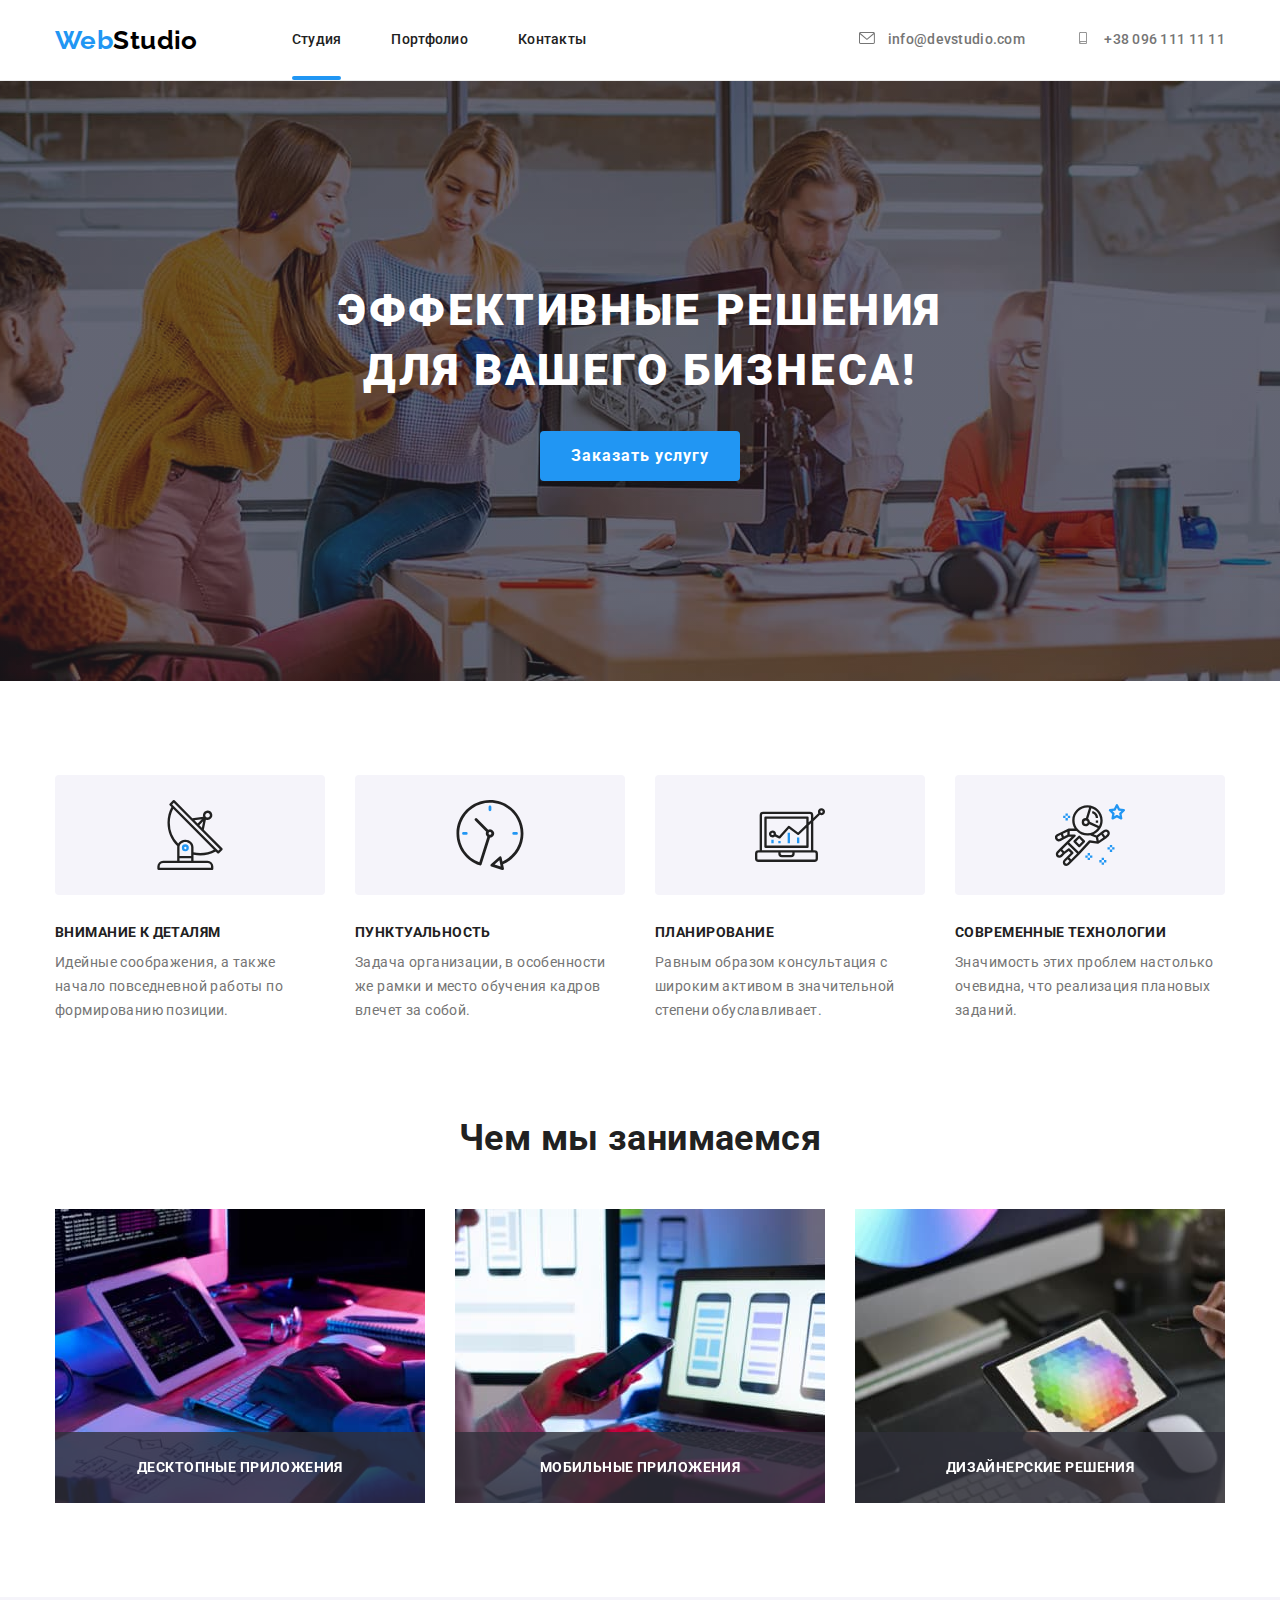
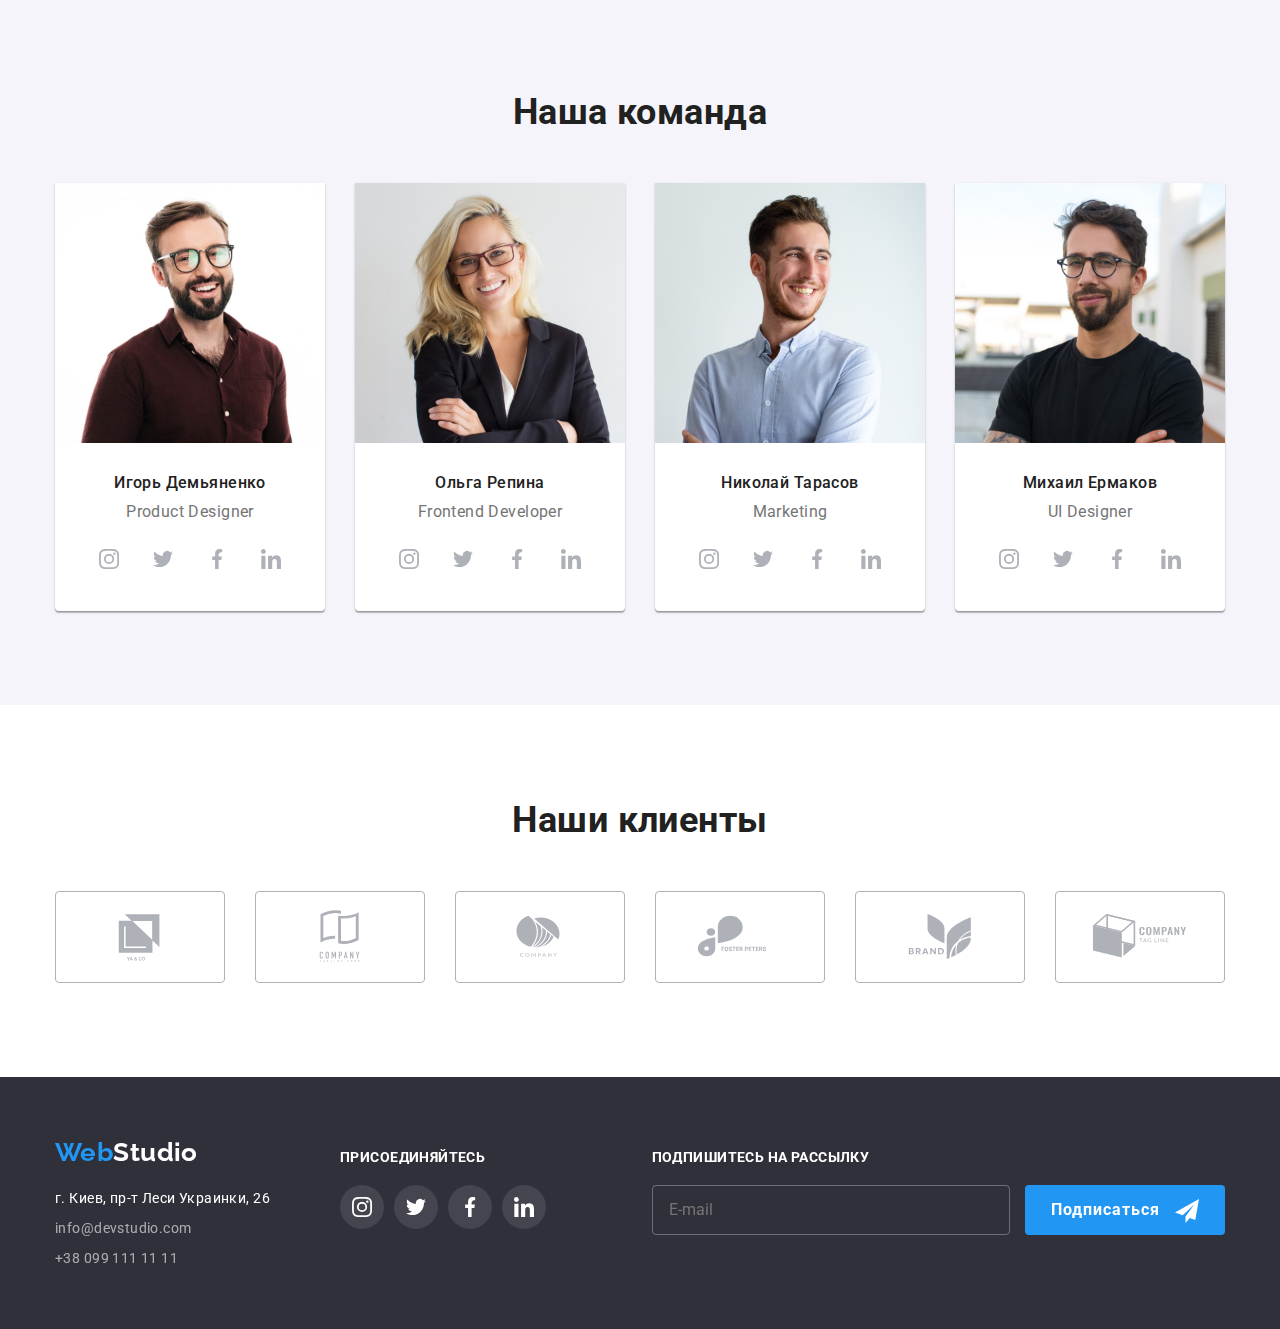
==== index.html @ 7bc00bf0 "previous' project files had benn added" ====
<!DOCTYPE html>
<html lang="ru">

<head>
    <meta charset="UTF-8">
    <meta http-equiv="X-UA-Compatible" content="IE=edge">
    <meta name="viewport" content="width=device-width, initial-scale=1.0">
    <title>Web Studio</title>
    <link rel="preconnect" href="https://fonts.googleapis.com">
    <link rel="preconnect" href="https://fonts.gstatic.com" crossorigin>
    <link href="https://fonts.googleapis.com/css2?family=Raleway:wght@700&family=Roboto:wght@400;500;700;900&display=swap"
        rel="stylesheet">
    <link rel="stylesheet" href="https://cdnjs.cloudflare.com/ajax/libs/modern-normalize/1.1.0/modern-normalize.css" />
    <link rel="stylesheet" href="./css/styles.css" />
    
</head>

<body>

    <!--шапка сторінки-->
    <header>
        <div class="container container-header">
            <div class="main-menu">
                <!--навігація по сайту/ головне меню-->
                <nav class="nav-menu">

                    <!--логотип-посилання-->
                    <a class="link logo-text" href="./index.html" id="top">Web<span class="top-logo-text">Studio</span></a>

                    <ul class="list main-nav">
                        <li class="item"><a class="link nav-link underline" href="#studio">Студия</a></li>   <!--посилання на якір з інф. про студію-->
                        <li class="item"><a class="link nav-link" href="./portfolio.html">Портфолио</a></li>               <!--посилання на сторінку з портфоліо-->
                        <li class="item"><a class="link nav-link" href="#contacts">Контакты</a></li>                       <!--посилання на якір контантів/футер сторінки -->
                    </ul>
                </nav>
            </div>

            <ul class="list contacts-nav">
                <li class="item">
                    
                    <a class="link contact-link" href="mailto:info@devstudio.com">
                        <svg class="contact-icon" width="16" height="12">
                            <use href="./images/icons.svg#icon-envelope"></use>
                        </svg>
                            <span lang="en">info@devstudio.com</span>
                    </a>
                </li>

                <li class="item">
                    <a class="link contact-link" href="tel:+380961111111">
                        <svg class="contact-icon" width="16" height="12">
                            <use href="./images/icons.svg#icon-smartphone"></use>
                        </svg>
                        <span>+38 096 111 11 11</span>
                    </a>
                </li>
            </ul>

        </div>
    </header>

    <main>

        <!--секція з кнопкою замовлення послуги-->
        <section class="hero overlay">
            
                <div class="container">
                    <h1 class="hero-title">Эффективные решения для вашего бизнеса!</h1>

                    <button class="hero-btn" type="button" data-modal-open> Заказать услугу</button>

                    <div class="backdrop is-hidden" data-modal> 
                       
                        <div class="modal"> 
                            
                            <button class="close-modal-btn" data-modal-close>
                                <svg width="11" height="11">
                                    <use href="./images/icons.svg#close-cross-icon"></use>
                                </svg>
                            </button>

                            <h2 class="modal-title">Оставьте свои данные, мы вам перезвоним</h2>

                            <form class="form">
                                <div class="form-field">
                                    <label for="name" class="form-label">Имя</label>

                                    <div class="input-icon-container">
                                        <input  type="text"
                                                name="name" 
                                                id="name" 
                                                class="form-input"
                                                placeholder=" "
                                                required>

                                        <svg class="form-icon" width="12" height="12">
                                            <use href="./images/icons.svg#icon-modal-name"></use>
                                        </svg>
                                    </div>
                                </div>

                                <div class="form-field">
                                    <label for="tel" class="form-label">Телефон</label>

                                    <div class="input-icon-container">
                                        <input  type="tel"
                                                name="tel" 
                                                id="tel" 
                                                class="form-input"
                                                placeholder=" "
                                                required>

                                        <svg class="form-icon" width="12" height="12">
                                            <use href="./images/icons.svg#modal-phone-icon"></use>
                                        </svg>
                                    </div>
                                </div>

                                <div class="form-field">
                                    <label for="email" class="form-label">Почта</label>

                                    <div class="input-icon-container">
                                        <input  type="email"
                                                name="email"
                                                id="email" 
                                                class="form-input"
                                                placeholder=" "
                                                required>

                                        <svg class="form-icon" width="15" height="12">
                                            <use href="./images/icons.svg#modal-email-icon"></use>
                                        </svg>
                                    </div>
                                </div>

                                <div class="form-field">
                                    <label for="comment" class="form-label">Комментарий</label>

                                    <textarea   name="comment"
                                                id="comment"                                                 
                                                class="comment"
                                                rows="5"
                                                placeholder="Введите текст"
                                    ></textarea>
                                </div>

                                <label class="checkbox-label">
                                    <input  type="checkbox"
                                            name="agreement" 
                                            class="checkbox"
                                            required>

                                    <svg class="checkbox-icon" width="16" height="15">
                                        <use href="./images/icons.svg#checkbox-icon"></use>
                                    </svg>
                                    Соглашаюсь с рассылкой и принимаю
                                    <span>&nbsp;</span>
                                    <a href="" class="checkbox-link">Условия договора</a>
                                </label>

                                <button type="submit" class="submit-btn">Отправить</button>

                            </form>

                        </div>
                    </div>
                </div>
            
        </section>


        <!--секція з основною інформацією про веб-студію-->
        <section class="description">
            
            <div class="container">
                <h2 class="visually-hidden">Методы работы нашей веб-студии</h2>
                
                <!-- контейнер з текстовими блоками-->
                <ul class="list description-list">
                    <li class="description-item">
                        <div class="descr-icon-space">
                            <svg class="descr-icon" width="70" height="70">
                                <use href="./images/icons.svg#icon-antenna-1"></use>
                            </svg>
                        </div>
                        <h3 class="description-title">Внимание к деталям</h3>
                        <p class="description-text">
                            Идейные соображения, а также начало повседневной работы по формированию позиции.
                        </p>
                    </li>

                    <li class="description-item">
                        <div class="descr-icon-space">
                            <svg class="descr-icon" width="70" height="70">
                                <use href="./images/icons.svg#icon-clock-1"></use>
                            </svg>
                        </div>
                        <h3 class="description-title">Пунктуальность</h3>
                        <p class="description-text">
                           Задача организации, в особенности же рамки и место обучения кадров влечет за собой.
                        </p>
                    </li>

                    <li class="description-item">
                        <div class="descr-icon-space">
                            <svg class="descr-icon" width="70" height="70">
                                <use href="./images/icons.svg#icon-diagram-1"></use>
                            </svg>
                        </div>
                        <h3 class="description-title">Планирование</h3>
                        <p class="description-text">
                            Равным образом консультация с широким активом в значительной степени обуславливает.
                        </p>
                    </li>

                    <li class="description-item">
                        <div class="descr-icon-space">
                            <svg class="descr-icon" width="70" height="70">
                                <use href="./images/icons.svg#icon-astronaut-1"></use>
                            </svg>
                        </div>
                        <h3 class="description-title">Современные технологии</h3>
                        <p class="description-text">
                            Значимость этих проблем настолько очевидна, что реализация плановых заданий.
                        </p>
                    </li>
                    
                </ul>
            </div>
        </section>

        <!--інформаційна секція -->
        <section class="info">
            <div class="container">
                <h2 class="section-title">Чем мы занимаемся</h2>
                <ul class="list info-list">
                    <li class="info-item">
                    
                        <!--<div class="info-item-"> -->
                        <img src="./images/image1.jpg" alt="рабочий стол" width="370">
                        <p class="info-title">Десктопные приложения</p>
                    
                    </li>
                    
                    <li class="info-item">
                        <img src="./images/image2.jpg" alt="экран ноутбука" width="370">
                        <p class="info-title">Мобильные приложения</p>
                    </li>
                    
                    <li class="info-item">
                        <img src="./images/image3.jpg" alt="планшет" width="370">
                        <p class="info-title">Дизайнерские решения</p>
                    </li>
                </ul>
            </div>
        </section>


        <!--секція з інформацією про персонал веб-студії-->
        <section class="team">
            <div class="container">
                <h2 class="section-title">Наша команда</h2>

                <ul class="list team-list">
                    <li class="team-item">
                        <img src="./images/card1.jpg" alt="Игорь Демьяненко. Product Designer" width="270">
                        
                        <div class="team-border">
                            <h3 class="team-name">Игорь Демьяненко</h3>
                            <p class="team-position" lang="en">Product Designer</p>
                        
                            <ul class="list social-icon-list">
                                <li class="social-icon-area">
                                    <a class="social-link" href="#">
                                        <svg class="social-icon" width="20" height="20">
                                            <use href="./images/icons.svg#icon-instagram-icon"></use>
                                        </svg>
                                    </a>
                                </li>
                                
                                <li class="social-icon-area">
                                    <a class="social-link" href="">
                                        <svg class="social-icon" width="20" height="20">
                                            <use href="./images/icons.svg#icon-twitter-icon"></use>
                                        </svg>
                                    </a>
                                </li>
                            
                                <li class="social-icon-area">
                                    <a class="social-link" href="">
                                        <svg class="social-icon" width="20" height="20">
                                            <use href="./images/icons.svg#icon-facebook-icon"></use>
                                        </svg>
                                    </a>
                                </li>
                                
                                <li class="social-icon-area">
                                    <a class="social-link" href="">
                                        <svg class="social-icon" width="20" height="20">
                                            <use href="./images/icons.svg#icon-linkedin-icon"></use>
                                        </svg>
                                    </a>
                                </li>
                                
                            </ul>
                        
                        </div>
                    </li>


                    <li class="team-item">
                        <img src="./images/card2.jpg" alt="Ольга Репина. Frontend Developer" width="270">
                        
                        <div class="team-border">
                            <h3 class="team-name">Ольга Репина</h3>
                            <p class="team-position" lang="en">Frontend Developer</p>

                            <ul class="list social-icon-list">
                                <li class="social-icon-area">
                                    <a class="social-link" href="#">
                                        <svg class="social-icon" width="20" height="20">
                                            <use href="./images/icons.svg#icon-instagram-icon"></use>
                                        </svg>
                                    </a>
                                </li>

                                <li class="social-icon-area">
                                    <a class="social-link" href="">
                                        <svg class="social-icon" width="20" height="20">
                                            <use href="./images/icons.svg#icon-twitter-icon"></use>
                                        </svg>
                                    </a>
                                </li>

                                <li class="social-icon-area">
                                    <a class="social-link" href="">
                                        <svg class="social-icon" width="20" height="20">
                                            <use href="./images/icons.svg#icon-facebook-icon"></use>
                                        </svg>
                                    </a>
                                </li>

                                <li class="social-icon-area">
                                    <a class="social-link" href="">
                                        <svg class="social-icon" width="20" height="20">
                                            <use href="./images/icons.svg#icon-linkedin-icon"></use>
                                        </svg>
                                    </a>
                                </li>

                            </ul>

                        </div>
                    </li>

                    <li class="team-item">
                        <img src="./images/card3.jpg" alt="Николай Тарасов. Marketing" width="270">

                        <div class="team-border">
                            <h3 class="team-name">Николай Тарасов</h3>
                            <p class="team-position" lang="en">Marketing</p>

                            <ul class="list social-icon-list">
                                <li class="social-icon-area">
                                    <a class="social-link" href="#">
                                        <svg class="social-icon" width="20" height="20">
                                            <use href="./images/icons.svg#icon-instagram-icon"></use>
                                        </svg>
                                    </a>
                                </li>
                            
                                <li class="social-icon-area">
                                    <a class="social-link" href="">
                                        <svg class="social-icon" width="20" height="20">
                                            <use href="./images/icons.svg#icon-twitter-icon"></use>
                                        </svg>
                                    </a>
                                </li>
                            
                                <li class="social-icon-area">
                                    <a class="social-link" href="">
                                        <svg class="social-icon" width="20" height="20">
                                            <use href="./images/icons.svg#icon-facebook-icon"></use>
                                        </svg>
                                    </a>
                                </li>
                            
                                <li class="social-icon-area">
                                    <a class="social-link" href="">
                                        <svg class="social-icon" width="20" height="20">
                                            <use href="./images/icons.svg#icon-linkedin-icon"></use>
                                        </svg>
                                    </a>
                                </li>
                            
                            </ul>
                        </div>
                    </li>

                    <li class="team-item">
                        <img src="./images/card4.jpg" alt="Михаил Ермаков. UI Designer" width="270">
                        
                        <div class="team-border">
                            <h3 class="team-name">Михаил Ермаков</h3>
                            <p class="team-position" lang="en">UI Designer</p>

                            <ul class="list social-icon-list">
                                <li class="social-icon-area">
                                    <a class="social-link" href="#">
                                        <svg class="social-icon" width="20" height="20">
                                            <use href="./images/icons.svg#icon-instagram-icon"></use>
                                        </svg>
                                    </a>
                                </li>
                            
                                <li class="social-icon-area">
                                    <a class="social-link" href="">
                                        <svg class="social-icon" width="20" height="20">
                                            <use href="./images/icons.svg#icon-twitter-icon"></use>
                                        </svg>
                                    </a>
                                </li>
                            
                                <li class="social-icon-area">
                                    <a class="social-link" href="">
                                        <svg class="social-icon" width="20" height="20">
                                            <use href="./images/icons.svg#icon-facebook-icon"></use>
                                        </svg>
                                    </a>
                                </li>
                            
                                <li class="social-icon-area">
                                    <a class="social-link" href="">
                                        <svg class="social-icon" width="20" height="20">
                                            <use href="./images/icons.svg#icon-linkedin-icon"></use>
                                        </svg>
                                    </a>
                                </li>
                            
                            </ul>
                        </div>
                    </li>
                </ul>
            </div>
        </section>

        <section class="our-clients">
            <div class="container container-clients">
                <h2 class="section-title">Наши клиенты</h2>

                <ul class="list client-icon-list">
                    <li class="client-item">
                        <a href="" class="client-link">
                            <svg class="client-icon"  width="106" height="60">
                                <use href="./images/icons.svg#icon-client-logo-1"></use>
                            </svg>
                        </a>
                    </li>

                    <li class="client-item">
                        <a href="" class="client-link">
                            <svg class="client-icon" width="106" height="60">
                                <use href="./images/icons.svg#icon-client-logo-2"></use>
                            </svg>
                        </a>
                    </li>

                    <li class="client-item">
                        <a href="" class="client-link">
                            <svg class="client-icon" width="106" height="60">
                                <use href="./images/icons.svg#icon-client-logo-3"></use>
                            </svg>
                        </a>
                    </li>

                    <li class="client-item">
                        <a href="" class="client-link">
                            <svg class="client-icon" width="106" height="60">
                                <use href="./images/icons.svg#icon-client-logo-4"></use>
                            </svg>
                        </a>
                    </li>

                    <li class="client-item">
                        <a href="" class="client-link">
                            <svg class="client-icon" width="106" height="60">
                                <use href="./images/icons.svg#icon-client-logo-5"></use>
                            </svg>
                        </a>
                    </li>

                    <li class="client-item">
                        <a href="" class="client-link">
                            <svg class="client-icon" width="106" height="60">
                                <use href="./images/icons.svg#icon-client-logo-6"></use>
                            </svg>
                        </a>
                    </li>

                </ul>

            </div>
        </section>

    </main>

    <!--контактна інформація-->
    <footer class="footer-section">
        <div class="container container-footer">
            
            <div>    <!--обгортка для вирівнювання різних блоків футера-->
                <!--логотип-посилання-->
                <a class="link logo-text" href="#top">Web<span class="footer-logo-text">Studio</span></a>
        
                <address id="contacts">
                    <ul class="list">
                        <li class="contact-item">
                            <a class="link post-address"
                                href="https://www.google.com/maps/place/%D0%B1%D1%83%D0%BB.+%D0%9B%D0%B5%D1%81%D0%B8+%D0%A3%D0%BA%D1%80%D0%B0%D0%B8%D0%BD%D0%BA%D0%B8,+26,+%D0%9A%D0%B8%D0%B5%D0%B2,+02000/@50.4265841,30.5361971,17z/data=!4m13!1m7!3m6!1s0x40d4cf0e033ecbe9:0x57a4dffefec77da0!2z0LHRg9C7LiDQm9C10YHQuCDQo9C60YDQsNC40L3QutC4LCAyNiwg0JrQuNC10LIsIDAyMDAw!3b1!8m2!3d50.4265807!4d30.5383858!3m4!1s0x40d4cf0e033ecbe9:0x57a4dffefec77da0!8m2!3d50.4265807!4d30.5383858">
                                г. Киев, пр-т Леси Украинки, 26</a>
                        </li>
                        <li class="contact-item">
                            <a class="link footer-contacts-text" href="mailto:info@devstudio.com">info@devstudio.com</a>
                        </li>
                        <li class="contact-item">
                            <a class="link footer-contacts-text" href="tel:+380991111111">+38 099 111 11 11</a>
                        </li>
                    </ul>
                </address>
            </div>

            <div class="footer-soc-link-block">
                            
                <p class="footer-title">ПРИСОЕДИНЯЙТЕСЬ</p>

                <ul class="list social-icon-list">
                    <li class="social-icon-area">
                        <a class="footer-social-link" href="#">
                            <svg class="footer-social-icon" width="20" height="20">
                                <use href="./images/icons.svg#icon-instagram-icon"></use>
                            </svg>
                        </a>
                    </li>
                
                    <li class="social-icon-area">
                        <a class="footer-social-link" href="">
                            <svg class="footer-social-icon" width="20" height="20">
                                <use href="./images/icons.svg#icon-twitter-icon"></use>
                            </svg>
                        </a>
                    </li>
                
                    <li class="social-icon-area">
                        <a class="footer-social-link" href="">
                            <svg class="footer-social-icon" width="20" height="20">
                                <use href="./images/icons.svg#icon-facebook-icon"></use>
                            </svg>
                        </a>
                    </li>
                
                    <li class="social-icon-area">
                        <a class="footer-social-link" href="">
                            <svg class="footer-social-icon" width="20" height="20">
                                <use href="./images/icons.svg#icon-linkedin-icon"></use>
                            </svg>
                        </a>
                    </li>
                
                </ul>
            </div>

            <form class="subscribe-form">
                <label class="footer-subscribe">Подпишитесь на рассылку</label>

                <input  type="email" 
                        name="subscribe-email" 
                        class="footer-input" 
                        placeholder="E-mail">

                <button type="submit" class="footer-btn">
                    Подписаться
                    <svg class="footer-subscribe-icon" width="24" height="24">
                        <use href="./images/icons.svg#subscribe-icon"></use>
                    </svg>
                </button>
            </form>
            
        </div>
    </footer>

    <script src="./js/modal.js"></script>
</body>

</html>
---- css/styles.css ----
:root {
    /*шрифти*/
    --main-font: Roboto, san-serif;

    /*кольори*/
    /*кольори фону*/
    --main-light: #ffffff; /*основний фон обох сторінок*/
    --main-dark: #2F303A; /*фон футера*/
    --secondary-dark: #F5F4FA; /*фон секції команди та кнопок на аркуші з портфоліо*/
    
    /*кольори шрифтів*/
    --main-font-color: #212121; /*колір заголовків*/
    --secondary-font-color: #757575; /*колір абзаців*/
    --accent-color: #2196F3; /*кольор логотипу та головних кнопок*/
    --header-logo-font-color: #000; /*колір у логотипі хедера*/
    --footer-contacts-font: rgba(255, 255, 255, 0.6);

        /*кольори рамок елементів*/
    --portfolio-item-border-color: #EEEEEE;

    /*кольори іконок*/
    --icon-color: #AFB1B8;

}


/* Решта коду */

body {
    font-family: var(--main-font);
    color: var(--main-font-color);
    font-size: 14px;
    background-color: var(--main-light);
    letter-spacing: 0.03em;
        
}

p,
h1,
h2,
h3,
h4,
h5,
h6 {
    margin: 0;
}

/* оформлення контейнерів для сторінок Index, Portfolio*/
.container {
    width: 1200px;

    padding-left: 15px;
    padding-right: 15px;

    margin-left: auto;
    margin-right: auto;

}


/*вимикнення маркерів у списках*/
*
.list {
    padding: 0;
    margin: 0;
    list-style-type: none; 
}                     


/*вимкнення підкреслення у посиланнях*/

.link {
    text-decoration: none;
}

/*скидання незаповненого простору у картинках - зміна блокового типу елемента*/
img {
    display: block;
}

/*оформлення тексту ЛОГОТИПУ у header and footer*/
.logo-text {
    font-family: Raleway;
    font-weight: 700;
    font-size: 26px;
    color: var(--accent-color);
    line-height: 1.19;
    
}

.top-logo-text {
    color: var(--header-logo-font-color);
}

.logo-text:focus {
outline-color: transparent;
}

.footer-logo-text {
    color: var(--main-light);
}

.footer-logo-text:focus {
    outline-color: transparent;

}

/*оформлення header */
header {
    border-bottom-width: 1px;
    border-bottom-style: solid;
    border-bottom-color: #ECECEC;
}

.container-header {
    display: flex;
    padding-top: 0px;
    padding-bottom: 0px;

    align-items: center;

}

.nav-link, .contact-link {
    position: relative;

    display: block;
    padding-top: 32px;
    padding-bottom: 32px;

    font-weight: 500;
    line-height: 1.14;
    color: var(--main-font-color);
    letter-spacing: 0.02em;

    transition: color 250ms cubic-bezier(0.4, 0, 0.2, 1);
}

.nav-link:hover {
    color: var(--accent-color);
}

.nav-link:focus {
    outline: none;
    color: var(--accent-color); 
}

.contact-link {
    color: var(--secondary-font-color);
    
    transition: color 250ms cubic-bezier(0.4, 0, 0.2, 1);
}

.contact-link:hover {
    color: var(--accent-color);
}

.contact-link:focus {
    outline: none;
    color: var(--accent-color);
}

/*оформлення посилання "Портфолио" у хеддері сторінки Portfolio */
.current {
    position: relative;

    display: block;
    padding-top: 32px;
    padding-bottom: 32px;

    font-weight: 500;
    line-height: 1.14;
    color: var(--accent-color);
    letter-spacing: 0.02em;
}

.current:focus {
    outline-color: transparent;
}
/*-----------------------------------------------*/

/*оформлення синього підкреслення активної сторінки у хедері*/
.underline::after,
.current::after {
    
    content: "";

    position: absolute;
    bottom: 0;

    display: block;
    width: 100%;
    height: 4px;
    border-radius: 2px;
    background-color: var(--accent-color);
}


/*вирівнювання елементів у header*/
.nav-menu {
    display: flex;
    align-items: center;
}

.main-nav {
    display: flex;
    margin-left: 94px;
}


/*встановлення відстаней між елементами навігації 
(вона однакова 50px, окрім крайнього - у нього 0 ЗАВЖДИ)*/

.main-nav .item+.item {
    margin-left: 50px;
}
/*АЛЬТЕРНАТИВНИЙ ВАРІАНТ:
.main-nav .item:not(last-child) {
    margin-right: 50px;
}
*/

.contacts-nav {
    display: flex;
    margin-left: auto;
}

.contacts-nav .item + .item {
    margin-left: 50px;
}

.contact-icon {
    /* розміри іконки згідно ДЗ задані в HTML-файлі

    width: 16px; 
    height: 12px;
    */
    margin-right: 10px;

    fill: currentColor;

    transition: fill 250ms cubic-bezier(0.4, 0, 0.2, 1);
}

.contact-icon:hover {
    fill:currentColor;
}

.contact-icon:focus {
    fill: currentColor;
}


/*оформлення заголовків до секцій*/

.section-title {
    font-size: 36px;
    line-height: 1.17;

    text-align: center;

    margin-top: 0;
    margin-bottom: 50px;
}

/*!!!!!! прихований заголовок !!!!!!*/
.visually-hidden {               
    position: absolute;
    width: 1px;
    height: 1px;
    margin: -1px;
    border: 0;
    padding: 0;

    white-space: nowrap;
    clip-path: inset(100%);
    clip: rect(0 0 0 0);
    overflow: hidden;
}


                                    /*оформлення секції hero*/

.hero {
    padding-top: 200px;
    padding-bottom: 200px;
    
    background-color: var(--main-dark);
    text-align: center;
}
    /*фонове зображення*/
.overlay {
    max-width: 1600px;
    height: 600px;
    margin-right: auto;
    margin-left: auto;
    
    background-image:   linear-gradient(
                            to right,
                            rgba(47, 48, 58, 0.4),
                            rgba(47, 48, 58, 0.4)  
                            ),
                        url(../images/overlay-image.jpg);
    background-size: cover;
    background-position:center;
    background-repeat: no-repeat;
}

.hero-title {
    width: 696px;
    margin-top: 0;
    margin-bottom: 30px;
    margin-right: auto;
    margin-left: auto;

    color: var(--main-light);
    font-weight: 900;
    font-size: 44px;
    line-height: 1.36;
    letter-spacing: 0.06em;
    text-transform: uppercase;

    /*text-align: center;   - видаляємо та переносимо на батька - секцію .hero*/
}

.hero-btn {
    min-width: 200px;
    border: none;
    border-radius: 4px;
    background-color: var(--accent-color);

    /*padding: 10px;*/
    padding-top: 10px;
    padding-bottom: 10px;
    padding-right: 10px;
    padding-left: 10px;

    /*margin: 0 auto;*/
    margin-top: 0;
    margin-bottom: 0;
    margin-right: auto;
    margin-left: auto;

    font-weight: 700;
    font-size: 16px;
    line-height: 1.88;
    letter-spacing: 0.06em;
    color: var(--main-light);
    /*text-align: center;   - видаляємо та переносимо на всю секцію*/

    cursor: pointer;
}


                        /*оформлення модального вікна*/
.backdrop {
    position: fixed;
    top: 0;
    left: 0;
    width: 100%;
    height: 100%;
    background-color: rgba(0, 0, 0, 0.2);

    opacity: 1;

    transition: opacity 250ms cubic-bezier(0.4, 0, 0.2, 1);

}

.backdrop.is-hidden {
    opacity:0;
    pointer-events: none;

}

.backdrop.is-hidden .modal {
    transform: translate(-50%, -50%) scale(0.8);

}


.modal {
    position: absolute;
    top: 50%;
    left: 50%;
    transform: translate(-50%, -50%) scale(1);

    width: 528px;
    height: 581px;

    padding: 40px;
    border-radius: 4px;

    background-color: #fff;

    transition: transform 250ms cubic-bezier(0.4, 0, 0.2, 1);
}

.close-modal-btn {
    position: absolute;
    top:8px;  
    right:8px;

    width: 30px;
    height: 30px;

    border-radius: 50%;
    border: 1px solid rgba(0, 0, 0, 0.1);
    background-color: transparent;

    fill: #000;

    cursor: pointer;

    transition: fill 250ms cubic-bezier(0.4, 0, 0.2, 1),
                outline 250ms cubic-bezier(0.4, 0, 0.2, 1);
}

.close-modal-btn:hover, .close-modal-btn:focus {
    fill: var(--accent-color);
    outline: transparent;
}

.modal-title {
    margin-bottom: 12px;
    font-weight: 700;
    font-size: 20px;
    line-height: calc(23/20);
}

/*оформлення форм у модальному вікні*/
.form-field {
    position: relative;

    margin-bottom: 10px;

    display: flex;
    flex-direction: column;
}

.form-label {
    margin-right: auto;
    margin-bottom: 4px;

    font-weight: 400;
    font-size: 12px;
    line-height: calc(14/12);
    letter-spacing: 0.01em;
    color:var(--secondary-font-color);
}

.input-icon-container {
    position: relative;
}

.form-input {
    display: block;
    
    width: 100%;
    height: 40px;

    padding-right: 12px;
    padding-left: 30px;

    
    border: 1px solid rgba(33, 33, 33, 0.2);
    border-radius: 4px;

    cursor: pointer;

    transition: border-color 250ms cubic-bezier(0.4, 0, 0.2, 1),
                outline 250ms cubic-bezier(0.4, 0, 0.2, 1);
}

.form-input:hover,
.form-input:focus {
    border-color: rgba(33, 150, 243, 1);
    outline: transparent;
 }

.form-icon {
    position: absolute;
    top: 50%;
    transform: translateY(-50%);
    left: 11px;

    fill: var(--main-font-color);

    transition: fill 250ms cubic-bezier(0.4, 0, 0.2, 1);
}

.form-input:hover + .form-icon, 
.form-input:focus + .form-icon {
    fill: rgba(33, 150, 243, 1);
}

.form-input:focus:not(:placelder-shown)  {
    border-color: rgba(33, 150, 243, 1);
    outline: transparent;
}


/* оформлення textarea */
.comment {
    display: block;

    width: 100%;
    height: 120px;

    padding: 12px 16px;

    resize: none;

    border: 1px solid rgba(33, 33, 33, 0.2);
    border-radius: 4px;

    cursor: pointer;

    transition: border-color 250ms cubic-bezier(0.4, 0, 0.2, 1),
                outline 250ms cubic-bezier(0.4, 0, 0.2, 1);
}

.comment:hover,
.comment:focus {
    border-color: rgba(33, 150, 243, 1);
    outline: transparent;
}

.comment:focus:not(:placelder-shown) {
    border-color: rgba(33, 150, 243, 1);
    outline: transparent;
}

.comment:placeholder {
    font-weight: 400;
    font-size: 14px;
    line-height: calc(16/14);
    letter-spacing: 0.01em;

    color: rgba(117, 117, 117, 0.5);
}


/*  --    оформлення checkbox --  */
.checkbox-label {
    display: flex;
    justify-content: center;
    align-items: center;
    margin-right: auto;
    margin-left: auto;
    margin-top: 20px;
    margin-bottom: 30px;

    font-weight: 400;
    line-height: calc(24/14);
    color: var(--secondary-font-color);
}

.checkbox {
    position: absolute;
    width: 1px;
    height: 1px;
    margin: -1px;
    border: 0;
    padding: 0;

    white-space: nowrap;
    clip-path: inset(100%);
    clip: rect(0 0 0 0);
    overflow: hidden;
}

.checkbox-icon {
    margin-right: 8px;

    fill: #fff;

    border: 2px solid var(--main-font-color);
    border-radius: 2px;

    transition: border-color 250ms cubic-bezier(0.4, 0, 0.2, 1),
                background-color 250ms cubic-bezier(0.4, 0, 0.2, 1);

}

.checkbox:checked ~ .checkbox-icon {
    border-color:var(--accent-color);
    background-color: var(--accent-color);
}

.checkbox-link {
    text-decoration-line: underline;
    color: #2196F3;
}

.submit-btn {
    box-sizing: border-box;
    min-width: 200px;
    border: none;
    border-radius: 4px;
    background-color: var(--accent-color);

    padding-top: 10px;
    padding-bottom: 10px;
    padding-right: 10px;
    padding-left: 10px;

    margin-top: 0;
    margin-bottom: 0;
    margin-right: auto;
    margin-left: auto;

    font-weight: 700;
    font-size: 16px;
    line-height: 1.88;
    letter-spacing: 0.06em;
    color: var(--main-light);
    text-align: center;

    cursor: pointer;

    transition: shadow 250ms cubic-bezier(0.4, 0, 0.2, 1);
}

.submit-btn:hover,
.submit-btn:focus {
    box-shadow: 0px 4px 4px rgba(0, 0, 0, 0.15);
}


                        /*оформлення секції description*/
.description {
    padding-top: 94px;
    padding-bottom: 94px;
}

.description-list{
    display: flex;
}

.description-list .description-item + .description-item {
    margin-left: 30px;
}

.descr-icon-space {
    display: flex;
    padding-top: 25px;
    padding-bottom: 25px;
    margin-bottom: 30px;
    justify-content: center;
    border-radius: 4px;
    background-color: var(--secondary-dark);
}

.description-title {
    margin-top: 0;
    margin-bottom: 10px;
    font-size: 14px;
    line-height: 1.14;
    text-transform: uppercase;
}

.description-text {
    width: 270px;
    color: var(--secondary-font-color);
    line-height: 1.71;
    margin-bottom: 0;
}

/*оформлення секції info*/
.info {
    padding-bottom: 94px;
}

.info-list {
    display: flex;
    
}

.info-list .info-item + .info-item {
    margin-left: 30px;
}

.info-item {
    position: relative;
}
.info {
    display: block;
} 


.info-title {
    position:absolute;
    bottom:0;

    width: 100%;
    padding-top: 27px;
    padding-bottom: 27px;
    
    font-weight: 700;
    line-height: 1.17;
    text-transform: uppercase;
    text-align: center;
    color: var(--main-light);

    background-color: rgba(47, 48, 58, 0.8);

}

/*оформлення секції team*/

.team {
    padding-top: 94px;
    padding-bottom: 94px;

    background-color: var(--secondary-dark);

    text-align: center;
}

.team-list {
    display: flex;
    gap: 30px;
   /* margin-left: -30px;*/
}

.team-item {
    flex-basis: calc(100%/4-30px);
    box-shadow: 0px 1px 3px rgba(0, 0, 0, 0.12), 
                0px 1px 1px rgba(0, 0, 0, 0.14), 
                0px 2px 1px rgba(0, 0, 0, 0.2);
    
    background-color: #fff;
    border-radius: 0px 0px 4px 4px;

    /*border: 1px solid var(--main-light);*/
}

.team-border {
    padding-top: 30px;
    padding-bottom: 30px;
}

.team-name {
    margin-bottom: 10px;
    
    font-weight: 500;
    font-size: 16px;
    line-height: 1.19;
}

.team-position {
    margin-bottom: 16px;    
    color: var(--secondary-font-color);
    font-size: 16px;
    line-height: 1.19;
}


/*блок іконок соціальних мереж у картці члена команди*/
.social-icon-list {
    display: flex;
    justify-content: center;
    margin-left: auto;
    margin-right: auto;
    
}

.social-icon-area {
    width: 44px;
    height: 44px;
}

.social-icon-area + .social-icon-area {
    margin-left: 10px;
}

.social-link {
display: flex;
justify-content: center;
align-items: center;
width: 100%;
height: 100%;
border-radius: 50%;
background-color: var(--main-light);

transition: background-color 250ms cubic-bezier(0.4, 0, 0.2, 1);
}

.social-link:hover, .social-link:focus {
    background-color: var(--accent-color);
}

.social-icon {
    fill: var(--icon-color);

    transition: fill 250ms cubic-bezier(0.4, 0, 0.2, 1);
}

.social-link:hover .social-icon,
.social-link:focus .social-icon {
    fill: var(--main-light);
}


/*оформлення секції our-clients*/

.container-clients {
    padding-top: 94px;
    padding-bottom: 94px;
}

.client-icon-list {
    display: flex;
    justify-content: center;
    margin-left: auto;
    margin-right: auto;
}

.client-item {
    width: 170px;
    height: 92px;

    background-color: #fff;
}

.client-item + .client-item {
    margin-left: 30px;
}

.client-link {
    display: flex;
    justify-content: center;
    align-items: center;
    width: 100%;
    height: 100%;

    border: 1px solid var(--icon-color);
    border-radius: 4px;
    
    background-color: var(--main-light);

    transition: border 250ms cubic-bezier(0.4, 0, 0.2, 1);
}

.client-link:hover, 
.client-link:focus {
    border: 1px solid var(--accent-color);
}

.client-icon {
    fill: var(--icon-color);

    transition: fill 250ms cubic-bezier(0.4, 0, 0.2, 1);
}

.client-link:hover .client-icon,
.client-link:focus .client-icon {
    fill: var(--accent-color);
}


                                        /*оформлення footer*/

.footer-section {
    padding-top: 60px;
    padding-bottom: 60px;

    background-color: var(--main-dark);
}

.container-footer{
    display: flex;
    position: relative;
}


#contacts {
    display: block;
    margin-top: 20px;
    padding: 0;

    font-style: normal;
}

.list .contact-item + .contact-item {
    margin-top: 9px;
}

.post-address {
    display: inline-block;
    
    line-height: 1.5;                          /*змінено з 1.71 на 1.5*/
    color: var(--main-light);

    transition: color 250ms cubic-bezier(0.4, 0, 0.2, 1);
}

.post-address:hover {
    color: var(--accent-color);

}

.post-address:focus {
    outline-color: transparent;
    color: var(--accent-color);

}

.footer-contacts-text {    
    line-height: 1.5;                            /*змінено з 1.71 на 1.5*/
    color: var(--footer-contacts-font);

    transition: color 250ms cubic-bezier(0.4, 0, 0.2, 1);
}

.footer-contacts-text:hover {
    color: var(--accent-color);
}

.footer-contacts-text:focus {
    outline-color: transparent;
    color: var(--accent-color);

}


/*блок іконок соціальних мереж у footer*/

.footer-soc-link-block {
    padding-top: 12px;
    margin-left: 70px;
/*  margin-right: 93px;*/
}

.footer-title {
    margin-bottom: 20px;
    font-weight: 700;
    line-height: 16px;
    text-transform: uppercase;
    color: var(--main-light);
}

.footer-social-link {
    display: flex;
    justify-content: center;
    align-items: center;
    width: 100%;
    height: 100%;
    border-radius: 50%;
    background-color: rgba(255, 255, 255, 0.1);

    transition: background-color 250ms cubic-bezier(0.4, 0, 0.2, 1);
}

.footer-social-icon {
    fill: var(--main-light);

}

.footer-social-link:hover,
.footer-social-link:focus {
    background-color: var(--accent-color);
}

/*форма підписки у футері*/

.subscribe-form {
    position:absolute;
    right: 15px;
    margin-top: 12px;
}

.footer-subscribe {
    display:block;
    margin-bottom: 20px;
    font-weight: 700;
    line-height: 16px;
    text-transform: uppercase;
    color: var(--main-light);
}

.footer-input{
    min-width: 358px;
    margin-right: 12px;
    padding: 14px 16px;
   
    border: 1px solid rgba(255, 255, 255, 0.3);
    border-radius: 4px;
    background-color: transparent;

    font-weight: 400;
    font-size: 16px;
    line-height: calc(20/16);
    color: rgba(255, 255, 255, 0.6);
}

.footer-btn {
    box-sizing: border-box;
    min-width: 200px;
    border: none;
    border-radius: 4px;
    background-color: var(--accent-color);

    padding-top: 10px;
    padding-bottom: 10px;
    padding-right: 10px;
    padding-left: 10px;

    margin-top: 0;
    margin-bottom: 0;
    margin-right: auto;
    margin-left: auto;

    font-weight: 700;
    font-size: 16px;
    line-height: 1.88;
    letter-spacing: 0.06em;
    color: var(--main-light);
    text-align: center;

    cursor: pointer;
}

.footer-subscribe-icon {
    display: inline-block;
    vertical-align: middle;
    margin-left: 10px; 
    fill: currentColor;
}


                /*Portfolio.html*/

/* оформлення меню кнопок сторінки Portfolio.html*/
.portfolio {
    padding-top:94px;
    padding-bottom: 94px;
}

.filter-button-list {
    display: flex;
    justify-content: center;
    margin-bottom: 50px;    
}

.button-list-item + .button-list-item {
    margin-left: 8px;
}

.filter-button {
    cursor: pointer;
    background-color: var(--secondary-dark);
    font-weight: 500;
    font-size: 16px;
    line-height: 1.62;
    padding: 6px 22px;
    border: transparent;
    border-radius: 4px;
    font-family: inherit;

    transition: background-color 250ms cubic-bezier(0.4, 0, 0.2, 1),
                color 250ms cubic-bezier(0.4, 0, 0.2, 1);
}

.filter-button:hover {
    background-color: var(--accent-color);
    color: var(--main-light);
    filter: drop-shadow(0px 4px 4px rgba(0, 0, 0, 0.25));

}

.filter-button:focus {
    background-color: var(--accent-color);
    color: var(--main-light);
    outline-color: transparent;
    filter: drop-shadow(0px 4px 4px rgba(0, 0, 0, 0.25));
}

.active {
    background-color: var(--accent-color);
    color: var(--main-light);
}



/*оформлення сітки головної секції сторінки Portfolio*/

.portfolio-list {
    display: flex;
    flex-wrap: wrap;
    gap: 30px;
    cursor: pointer;

}
/*-----------------------------------------------------------------------
АЛЬТЕРНАТИВНИЙ ВАРІАНТ оформлення сітки карток портфоліо (складніший):
.portfolio-list {
    display: flex;
    flex-wrap: wrap;
    margin-left: -30px;
}
.portfolio-item {
    flex-basis: calc(100%/3-30px);
    margin-left: 30px;
    margin-bottom: 30px;
    }
+прибрати відступи у нижнього ряду карток
-------------------------------------------------------------------------*/

.portfolio-item-link {
    display: block;
    color: inherit;
}


.portfolio-img-thumb {
    position: relative;

    overflow: hidden;  /*ховаєвомо ту частину виїжджаючого оверлей, 
                         яка знаходиться за межами картинки у картці портфоліо*/ 
}

/*оформлення оверлей*/
.thunmb-descr {
    position: absolute;
    bottom:0;
    width: 100%;
    height: 100%;

    display: flex;
    padding: 24px;
    align-items: center;

    font-style: normal;
    font-weight: 400;
    font-size: 18px;
    line-height: 156%;
    color: #FFF;
    background-color: rgba(33, 150, 243, 0.9);

    transform: translateY(100%);
    transition: transform 250ms cubic-bezier(0.4, 0, 0.2, 1),
                opacity 250ms cubic-bezier(0.4, 0, 0.2, 1);

    opacity: 0;
    
}

.portfolio-item-link {
    transition: box-shadow 250ms cubic-bezier(0.4, 0, 0.2, 1);
}

.portfolio-item-link:hover,
.portfolio-item-link:focus {
    box-shadow: 0px 1px 1px rgba(0, 0, 0, 0.12),
                0px 4px 4px rgba(0, 0, 0, 0.06),
                1px 4px 6px rgba(0, 0, 0, 0.16);
}

.portfolio-item-link:hover .thunmb-descr,
.portfolio-item-link:focus .thunmb-descr {
    transform: translateY(0);
    opacity:1;
}
/*кінець оформлення виїжджаючого оверлей*/



.portfolio-border {
    padding-top: 20px;
    padding-bottom: 20px;
    padding-right: 24px;
    padding-left: 24px;
    border: 1px solid var(--portfolio-item-border-color);
    border-top: none;
}

.portfolio-title {
    margin-bottom: 4px;
    font-size: 18px;
    line-height: 2;
    letter-spacing: 0.06em;
}

.portfolio-description {
    margin: 0;
    color: var(--secondary-font-color);
    font-size: 16px;
    line-height: 1.88;
}
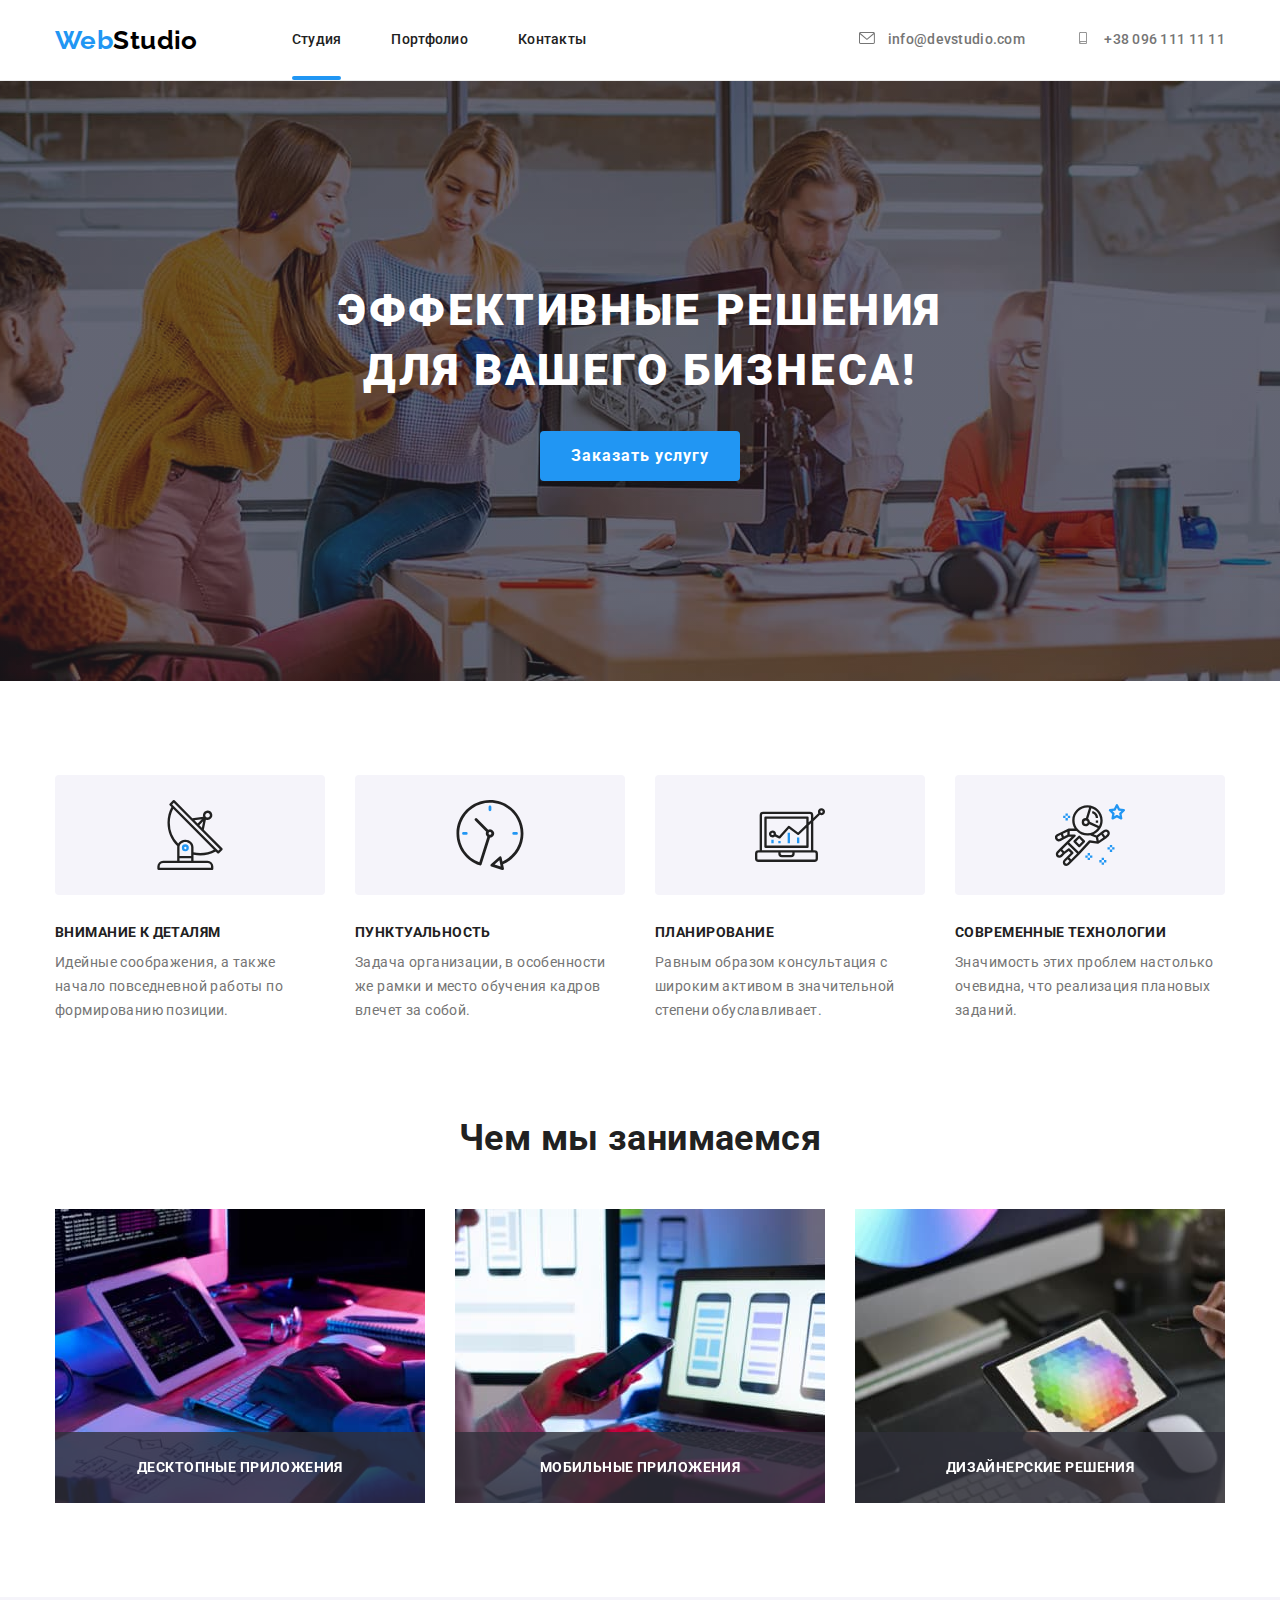
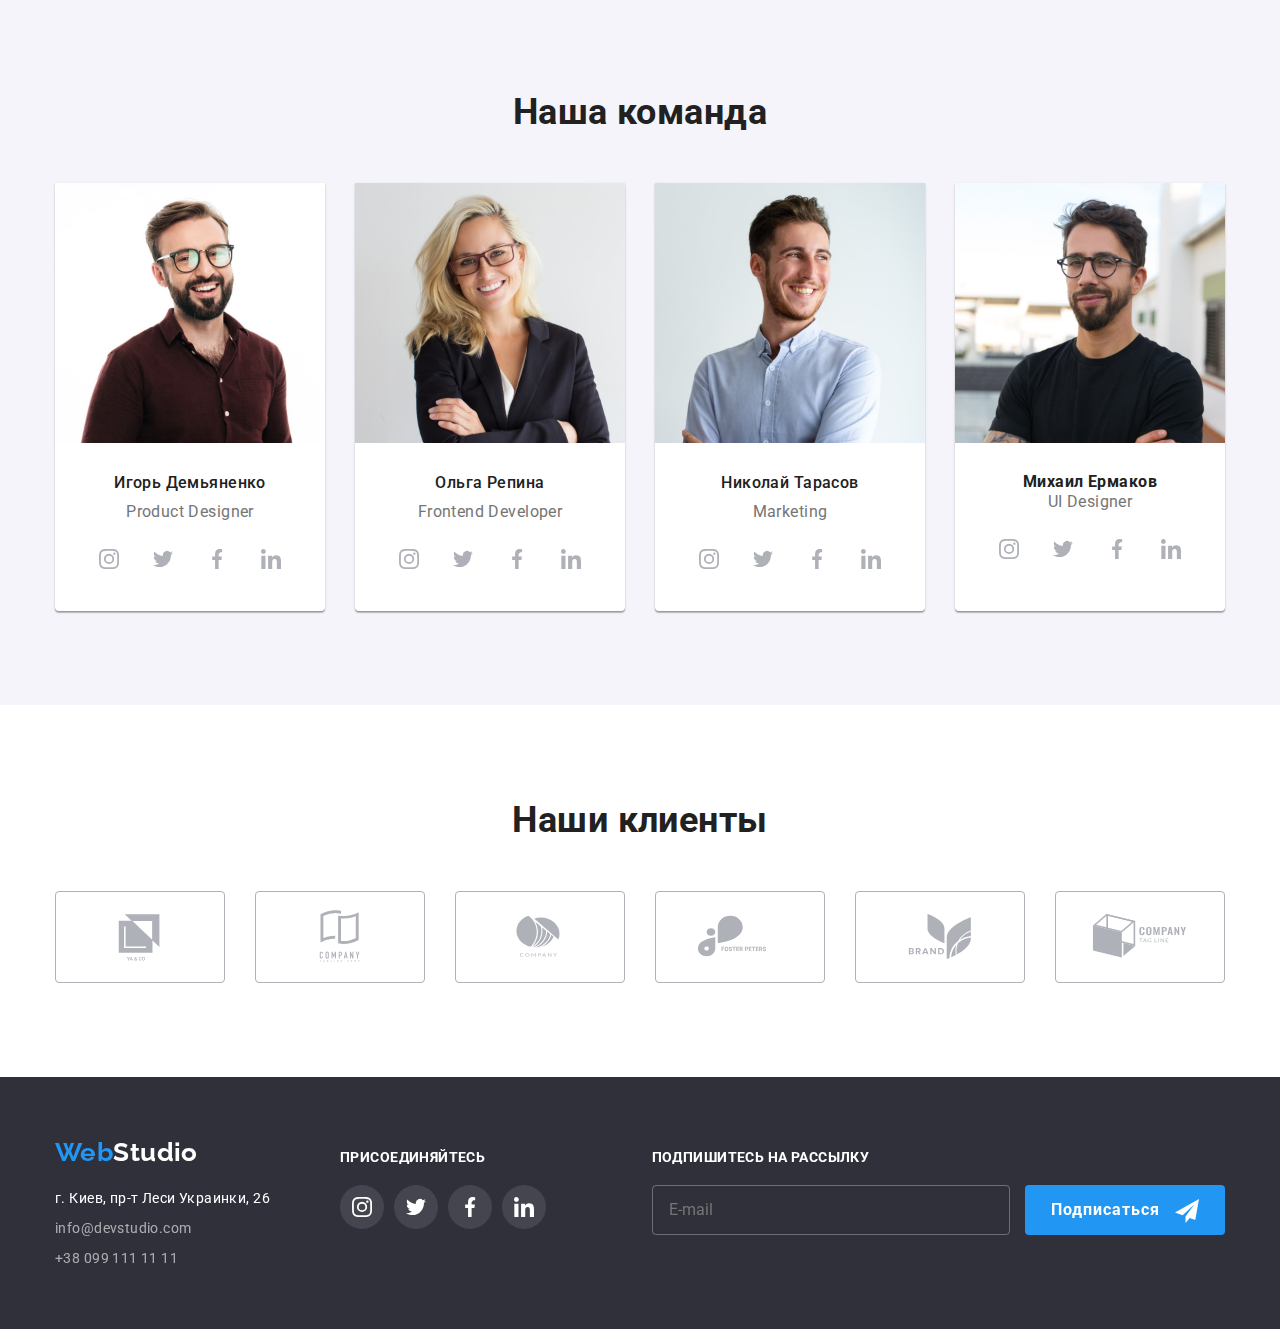
==== commit 765718d8: "All project (apart hero-section) had been done with BEM" ====
--- a/index.html
+++ b/index.html
@@ -11,7 +11,7 @@
     <link href="https://fonts.googleapis.com/css2?family=Raleway:wght@700&family=Roboto:wght@400;500;700;900&display=swap"
         rel="stylesheet">
     <link rel="stylesheet" href="https://cdnjs.cloudflare.com/ajax/libs/modern-normalize/1.1.0/modern-normalize.css" />
-    <link rel="stylesheet" href="./css/styles.css" />
+    <link rel="stylesheet" href="./css/main.min.css" />
     
 </head>
 
@@ -19,36 +19,36 @@
 
     <!--шапка сторінки-->
     <header>
-        <div class="container container-header">
-            <div class="main-menu">
+        <div class="container container--header">
+            
                 <!--навігація по сайту/ головне меню-->
-                <nav class="nav-menu">
+                <nav class="site-menu">
 
                     <!--логотип-посилання-->
-                    <a class="link logo-text" href="./index.html" id="top">Web<span class="top-logo-text">Studio</span></a>
-
-                    <ul class="list main-nav">
-                        <li class="item"><a class="link nav-link underline" href="#studio">Студия</a></li>   <!--посилання на якір з інф. про студію-->
-                        <li class="item"><a class="link nav-link" href="./portfolio.html">Портфолио</a></li>               <!--посилання на сторінку з портфоліо-->
-                        <li class="item"><a class="link nav-link" href="#contacts">Контакты</a></li>                       <!--посилання на якір контантів/футер сторінки -->
+                    <a class="link logo-text" href="./index.html" id="top">Web<span class="logo-text--header">Studio</span></a>
+
+                    <ul class="list main-nav-list">
+                        <li class="main-nav-list__item"><a class="link header__link underline" href="#studio">Студия</a></li>   <!--посилання на якір з інф. про студію-->
+                        <li class="main-nav-list__item"><a class="link header__link" href="./portfolio.html">Портфолио</a></li>               <!--посилання на сторінку з портфоліо-->
+                        <li class="main-nav-list__item"><a class="link header__link" href="#contacts">Контакты</a></li>                       <!--посилання на якір контантів/футер сторінки -->
                     </ul>
                 </nav>
-            </div>
-
-            <ul class="list contacts-nav">
-                <li class="item">
+            
+
+            <ul class="list header-contacts-list">
+                <li class="header-contacts-list__item">
                     
-                    <a class="link contact-link" href="mailto:info@devstudio.com">
-                        <svg class="contact-icon" width="16" height="12">
+                    <a class="link header__link header__link--contact" href="mailto:info@devstudio.com">
+                        <svg class="header-contacts-list__icon" width="16" height="12">
                             <use href="./images/icons.svg#icon-envelope"></use>
                         </svg>
                             <span lang="en">info@devstudio.com</span>
                     </a>
                 </li>
 
-                <li class="item">
-                    <a class="link contact-link" href="tel:+380961111111">
-                        <svg class="contact-icon" width="16" height="12">
+                <li class="header-contacts-list__item">
+                    <a class="link header__link header__link--contact" href="tel:+380961111111">
+                        <svg class="header-contacts-list__icon" width="16" height="12">
                             <use href="./images/icons.svg#icon-smartphone"></use>
                         </svg>
                         <span>+38 096 111 11 11</span>
@@ -70,7 +70,7 @@
                     <button class="hero-btn" type="button" data-modal-open> Заказать услугу</button>
 
                     <div class="backdrop is-hidden" data-modal> 
-                       
+                        
                         <div class="modal"> 
                             
                             <button class="close-modal-btn" data-modal-close>
@@ -234,22 +234,22 @@
             <div class="container">
                 <h2 class="section-title">Чем мы занимаемся</h2>
                 <ul class="list info-list">
-                    <li class="info-item">
+                    <li class="info-list__item">
                     
                         <!--<div class="info-item-"> -->
                         <img src="./images/image1.jpg" alt="рабочий стол" width="370">
-                        <p class="info-title">Десктопные приложения</p>
+                        <p class="info-list__item-title">Десктопные приложения</p>
                     
                     </li>
                     
-                    <li class="info-item">
+                    <li class="info-list__item">
                         <img src="./images/image2.jpg" alt="экран ноутбука" width="370">
-                        <p class="info-title">Мобильные приложения</p>
+                        <p class="info-list__item-title">Мобильные приложения</p>
                     </li>
                     
-                    <li class="info-item">
+                    <li class="info-list__item">
                         <img src="./images/image3.jpg" alt="планшет" width="370">
-                        <p class="info-title">Дизайнерские решения</p>
+                        <p class="info-list__item-title">Дизайнерские решения</p>
                     </li>
                 </ul>
             </div>
@@ -262,12 +262,12 @@
                 <h2 class="section-title">Наша команда</h2>
 
                 <ul class="list team-list">
-                    <li class="team-item">
+                    <li class="team-list_item">
                         <img src="./images/card1.jpg" alt="Игорь Демьяненко. Product Designer" width="270">
                         
-                        <div class="team-border">
-                            <h3 class="team-name">Игорь Демьяненко</h3>
-                            <p class="team-position" lang="en">Product Designer</p>
+                        <div class="team-list_item-border">
+                            <h3 class="team-list_item-name">Игорь Демьяненко</h3>
+                            <p class="team-list_item-position" lang="en">Product Designer</p>
                         
                             <ul class="list social-icon-list">
                                 <li class="social-icon-area">
@@ -308,12 +308,12 @@
                     </li>
 
 
-                    <li class="team-item">
+                    <li class="team-list_item">
                         <img src="./images/card2.jpg" alt="Ольга Репина. Frontend Developer" width="270">
                         
-                        <div class="team-border">
-                            <h3 class="team-name">Ольга Репина</h3>
-                            <p class="team-position" lang="en">Frontend Developer</p>
+                        <div class="team-list_item-border">
+                            <h3 class="team-list_item-name">Ольга Репина</h3>
+                            <p class="team-list_item-position" lang="en">Frontend Developer</p>
 
                             <ul class="list social-icon-list">
                                 <li class="social-icon-area">
@@ -353,12 +353,12 @@
                         </div>
                     </li>
 
-                    <li class="team-item">
+                    <li class="team-list_item">
                         <img src="./images/card3.jpg" alt="Николай Тарасов. Marketing" width="270">
 
-                        <div class="team-border">
-                            <h3 class="team-name">Николай Тарасов</h3>
-                            <p class="team-position" lang="en">Marketing</p>
+                        <div class="team-list_item-border">
+                            <h3 class="team-list_item-name">Николай Тарасов</h3>
+                            <p class="team-list_item-position" lang="en">Marketing</p>
 
                             <ul class="list social-icon-list">
                                 <li class="social-icon-area">
@@ -397,12 +397,12 @@
                         </div>
                     </li>
 
-                    <li class="team-item">
+                    <li class="team-list_item">
                         <img src="./images/card4.jpg" alt="Михаил Ермаков. UI Designer" width="270">
                         
-                        <div class="team-border">
-                            <h3 class="team-name">Михаил Ермаков</h3>
-                            <p class="team-position" lang="en">UI Designer</p>
+                        <div class="team-list_item-border">
+                            <h3 class="team-list_item-border-name">Михаил Ермаков</h3>
+                            <p class="team-list_item-position" lang="en">UI Designer</p>
 
                             <ul class="list social-icon-list">
                                 <li class="social-icon-area">
@@ -445,53 +445,53 @@
         </section>
 
         <section class="our-clients">
-            <div class="container container-clients">
+            <div class="container container--clients">
                 <h2 class="section-title">Наши клиенты</h2>
 
-                <ul class="list client-icon-list">
-                    <li class="client-item">
-                        <a href="" class="client-link">
-                            <svg class="client-icon"  width="106" height="60">
+                <ul class="list clients-list">
+                    <li class="clients-list__item">
+                        <a href="" class="clients-list__item-link">
+                            <svg class="clients-list__item-icon"  width="106" height="60">
                                 <use href="./images/icons.svg#icon-client-logo-1"></use>
                             </svg>
                         </a>
                     </li>
 
-                    <li class="client-item">
-                        <a href="" class="client-link">
-                            <svg class="client-icon" width="106" height="60">
+                    <li class="clients-list__item">
+                        <a href="" class="clients-list__item-link">
+                            <svg class="clients-list__item-icon" width="106" height="60">
                                 <use href="./images/icons.svg#icon-client-logo-2"></use>
                             </svg>
                         </a>
                     </li>
 
-                    <li class="client-item">
-                        <a href="" class="client-link">
-                            <svg class="client-icon" width="106" height="60">
+                    <li class="clients-list__item">
+                        <a href="" class="clients-list__item-link">
+                            <svg class="clients-list__item-icon" width="106" height="60">
                                 <use href="./images/icons.svg#icon-client-logo-3"></use>
                             </svg>
                         </a>
                     </li>
 
-                    <li class="client-item">
-                        <a href="" class="client-link">
-                            <svg class="client-icon" width="106" height="60">
+                    <li class="clients-list__item">
+                        <a href="" class="clients-list__item-link">
+                            <svg class="clients-list__item-icon" width="106" height="60">
                                 <use href="./images/icons.svg#icon-client-logo-4"></use>
                             </svg>
                         </a>
                     </li>
 
-                    <li class="client-item">
-                        <a href="" class="client-link">
-                            <svg class="client-icon" width="106" height="60">
+                    <li class="clients-list__item">
+                        <a href="" class="clients-list__item-link">
+                            <svg class="clients-list__item-icon" width="106" height="60">
                                 <use href="./images/icons.svg#icon-client-logo-5"></use>
                             </svg>
                         </a>
                     </li>
 
-                    <li class="client-item">
-                        <a href="" class="client-link">
-                            <svg class="client-icon" width="106" height="60">
+                    <li class="clients-list__item">
+                        <a href="" class="clients-list__item-link">
+                            <svg class="clients-list__item-icon" width="106" height="60">
                                 <use href="./images/icons.svg#icon-client-logo-6"></use>
                             </svg>
                         </a>
@@ -506,24 +506,24 @@
 
     <!--контактна інформація-->
     <footer class="footer-section">
-        <div class="container container-footer">
-            
-            <div>    <!--обгортка для вирівнювання різних блоків футера-->
+        <div class="container container--footer">
+            
+            <div>    <!--обгортка для вирівнювання елементів блоку контактів футера-->
                 <!--логотип-посилання-->
-                <a class="link logo-text" href="#top">Web<span class="footer-logo-text">Studio</span></a>
+                <a class="link logo-text" href="#top">Web<span class="logo-text--footer">Studio</span></a>
         
                 <address id="contacts">
                     <ul class="list">
-                        <li class="contact-item">
-                            <a class="link post-address"
+                        <li class="contacts__item">
+                            <a class="link contacts__post-address"
                                 href="https://www.google.com/maps/place/%D0%B1%D1%83%D0%BB.+%D0%9B%D0%B5%D1%81%D0%B8+%D0%A3%D0%BA%D1%80%D0%B0%D0%B8%D0%BD%D0%BA%D0%B8,+26,+%D0%9A%D0%B8%D0%B5%D0%B2,+02000/@50.4265841,30.5361971,17z/data=!4m13!1m7!3m6!1s0x40d4cf0e033ecbe9:0x57a4dffefec77da0!2z0LHRg9C7LiDQm9C10YHQuCDQo9C60YDQsNC40L3QutC4LCAyNiwg0JrQuNC10LIsIDAyMDAw!3b1!8m2!3d50.4265807!4d30.5383858!3m4!1s0x40d4cf0e033ecbe9:0x57a4dffefec77da0!8m2!3d50.4265807!4d30.5383858">
                                 г. Киев, пр-т Леси Украинки, 26</a>
                         </li>
-                        <li class="contact-item">
-                            <a class="link footer-contacts-text" href="mailto:info@devstudio.com">info@devstudio.com</a>
+                        <li class="contacts__item">
+                            <a class="link contacts__title" href="mailto:info@devstudio.com">info@devstudio.com</a>
                         </li>
-                        <li class="contact-item">
-                            <a class="link footer-contacts-text" href="tel:+380991111111">+38 099 111 11 11</a>
+                        <li class="contacts__item">
+                            <a class="link contacts__title" href="tel:+380991111111">+38 099 111 11 11</a>
                         </li>
                     </ul>
                 </address>
@@ -535,32 +535,32 @@
 
                 <ul class="list social-icon-list">
                     <li class="social-icon-area">
-                        <a class="footer-social-link" href="#">
-                            <svg class="footer-social-icon" width="20" height="20">
+                        <a class="social-link social-link--footer" href="#">
+                            <svg class="social-icon social-icon--footer" width="20" height="20">
                                 <use href="./images/icons.svg#icon-instagram-icon"></use>
                             </svg>
                         </a>
                     </li>
                 
                     <li class="social-icon-area">
-                        <a class="footer-social-link" href="">
-                            <svg class="footer-social-icon" width="20" height="20">
+                        <a class="social-link social-link--footer" href="">
+                            <svg class="social-icon social-icon--footer" width="20" height="20">
                                 <use href="./images/icons.svg#icon-twitter-icon"></use>
                             </svg>
                         </a>
                     </li>
                 
                     <li class="social-icon-area">
-                        <a class="footer-social-link" href="">
-                            <svg class="footer-social-icon" width="20" height="20">
+                        <a class="social-link social-link--footer" href="">
+                            <svg class="social-icon social-icon--footer" width="20" height="20">
                                 <use href="./images/icons.svg#icon-facebook-icon"></use>
                             </svg>
                         </a>
                     </li>
                 
                     <li class="social-icon-area">
-                        <a class="footer-social-link" href="">
-                            <svg class="footer-social-icon" width="20" height="20">
+                        <a class="social-link social-link--footer" href="">
+                            <svg class="social-icon social-icon--footer" width="20" height="20">
                                 <use href="./images/icons.svg#icon-linkedin-icon"></use>
                             </svg>
                         </a>
@@ -570,16 +570,17 @@
             </div>
 
             <form class="subscribe-form">
-                <label class="footer-subscribe">Подпишитесь на рассылку</label>
+                <label class="subscribe-form__label">Подпишитесь на рассылку</label>
 
                 <input  type="email" 
                         name="subscribe-email" 
-                        class="footer-input" 
-                        placeholder="E-mail">
-
-                <button type="submit" class="footer-btn">
+                        class="subscribe-form__input" 
+                        placeholder="E-mail"
+                        required>
+
+                <button type="submit" class="subscribe-form__btn">
                     Подписаться
-                    <svg class="footer-subscribe-icon" width="24" height="24">
+                    <svg class="subscribe-form__icon" width="24" height="24">
                         <use href="./images/icons.svg#subscribe-icon"></use>
                     </svg>
                 </button>
--- a/css/main.min.css
+++ b/css/main.min.css
@@ -0,0 +1 @@
+body{font-family:Roboto,san-serif;color:#212121;font-size:14px;background-color:#fff;letter-spacing:.03em}p,h1,h2,h3,h4,h5,h6{margin:0}.container{width:1200px;padding-left:15px;padding-right:15px;margin-left:auto;margin-right:auto}* .list{padding:0;margin:0;list-style-type:none}.link{text-decoration:none}img{display:block}.logo-text{font-family:Raleway;font-weight:700;font-size:26px;color:#2196f3;line-height:1.19}.logo-text:focus{outline-color:rgba(0,0,0,0)}.logo-text--header{color:#000}.logo-text--footer{color:#fff}.logo-text--footer:focus{outline-color:rgba(0,0,0,0)}header{border-bottom-width:1px;border-bottom-style:solid;border-bottom-color:#ececec}.container--header{display:-webkit-box;display:-ms-flexbox;display:flex;padding-top:0px;padding-bottom:0px;-webkit-box-align:center;-ms-flex-align:center;align-items:center}.header__link{position:relative;display:block;padding-top:32px;padding-bottom:32px;font-weight:500;line-height:1.14;color:#212121;letter-spacing:.02em;-webkit-transition:color 250ms cubic-bezier(0.4, 0, 0.2, 1);transition:color 250ms cubic-bezier(0.4, 0, 0.2, 1)}.header__link:hover{color:#2196f3}.header__link:focus{outline:none;color:#2196f3}.header__link--contact{color:#757575}.header__link--contact:hover{color:#2196f3}.header__link--contact:focus{outline:none;color:#2196f3}.header__link--current{color:#2196f3}.header__link--current:focus{outline-color:rgba(0,0,0,0)}.underline::after,.header__link--current::after{content:"";position:absolute;bottom:0;display:block;width:100%;height:4px;border-radius:2px;background-color:#2196f3}.site-menu{display:-webkit-box;display:-ms-flexbox;display:flex;-webkit-box-align:center;-ms-flex-align:center;align-items:center}.main-nav-list{display:-webkit-box;display:-ms-flexbox;display:flex;margin-left:94px}.main-nav-list__item+.main-nav-list__item{margin-left:50px}.header-contacts-list{display:-webkit-box;display:-ms-flexbox;display:flex;margin-left:auto}.header-contacts-list__item+.header-contacts-list__item{margin-left:50px}.header-contacts-list__icon{margin-right:10px;fill:currentColor;-webkit-transition:fill 250ms cubic-bezier(0.4, 0, 0.2, 1);transition:fill 250ms cubic-bezier(0.4, 0, 0.2, 1)}.header-contacts-list__icon:hover,.header-contacts-list__icon:focus{fill:currentColor}.section-title{font-size:36px;line-height:1.17;text-align:center;margin-top:0;margin-bottom:50px}.visually-hidden{position:absolute;width:1px;height:1px;margin:-1px;border:0;padding:0;white-space:nowrap;-webkit-clip-path:inset(100%);clip-path:inset(100%);clip:rect(0 0 0 0);overflow:hidden}.hero{padding-top:200px;padding-bottom:200px;background-color:#2f303a;text-align:center}.overlay{max-width:1600px;height:600px;margin-right:auto;margin-left:auto;background-image:-webkit-gradient(linear, left top, right top, from(rgba(47, 48, 58, 0.4)), to(rgba(47, 48, 58, 0.4))),url(../images/overlay-image.jpg);background-image:linear-gradient(to right, rgba(47, 48, 58, 0.4), rgba(47, 48, 58, 0.4)),url(../images/overlay-image.jpg);background-size:cover;background-position:center;background-repeat:no-repeat}.hero-title{width:696px;margin-top:0;margin-bottom:30px;margin-right:auto;margin-left:auto;color:#fff;font-weight:900;font-size:44px;line-height:1.36;letter-spacing:.06em;text-transform:uppercase}.hero-btn{min-width:200px;border:none;border-radius:4px;background-color:#2196f3;padding-top:10px;padding-bottom:10px;padding-right:10px;padding-left:10px;margin-top:0;margin-bottom:0;margin-right:auto;margin-left:auto;font-weight:700;font-size:16px;line-height:1.88;letter-spacing:.06em;color:#fff;cursor:pointer}.backdrop{position:fixed;top:0;left:0;width:100%;height:100%;background-color:rgba(0,0,0,.2);opacity:1;-webkit-transition:opacity 250ms cubic-bezier(0.4, 0, 0.2, 1);transition:opacity 250ms cubic-bezier(0.4, 0, 0.2, 1)}.backdrop.is-hidden{opacity:0;pointer-events:none}.modal{position:absolute;top:50%;left:50%;-webkit-transform:translate(-50%, -50%) scale(1);transform:translate(-50%, -50%) scale(1);width:528px;height:581px;padding:40px;border-radius:4px;background-color:#fff;-webkit-transition:-webkit-transform 250ms cubic-bezier(0.4, 0, 0.2, 1);transition:-webkit-transform 250ms cubic-bezier(0.4, 0, 0.2, 1);transition:transform 250ms cubic-bezier(0.4, 0, 0.2, 1);transition:transform 250ms cubic-bezier(0.4, 0, 0.2, 1), -webkit-transform 250ms cubic-bezier(0.4, 0, 0.2, 1)}.backdrop.is-hidden .modal{-webkit-transform:translate(-50%, -50%) scale(0.8);transform:translate(-50%, -50%) scale(0.8)}.close-modal-btn{position:absolute;top:8px;right:8px;width:30px;height:30px;border-radius:50%;border:1px solid rgba(0,0,0,.1);background-color:rgba(0,0,0,0);fill:#000;cursor:pointer;-webkit-transition:fill 250ms cubic-bezier(0.4, 0, 0.2, 1),outline 250ms cubic-bezier(0.4, 0, 0.2, 1);transition:fill 250ms cubic-bezier(0.4, 0, 0.2, 1),outline 250ms cubic-bezier(0.4, 0, 0.2, 1)}.close-modal-btn:hover,.close-modal-btn:focus{fill:#2196f3;outline:rgba(0,0,0,0)}.modal-title{margin-bottom:12px;font-weight:700;font-size:20px;line-height:1.15}.form-field{position:relative;margin-bottom:10px;display:-webkit-box;display:-ms-flexbox;display:flex;-webkit-box-orient:vertical;-webkit-box-direction:normal;-ms-flex-direction:column;flex-direction:column}.form-label{margin-right:auto;margin-bottom:4px;font-weight:400;font-size:12px;line-height:1.1666666667;letter-spacing:.01em;color:#757575}.input-icon-container{position:relative}.form-input{display:block;width:100%;height:40px;padding-right:12px;padding-left:30px;border:1px solid rgba(33,33,33,.2);border-radius:4px;cursor:pointer;-webkit-transition:border-color 250ms cubic-bezier(0.4, 0, 0.2, 1),outline 250ms cubic-bezier(0.4, 0, 0.2, 1);transition:border-color 250ms cubic-bezier(0.4, 0, 0.2, 1),outline 250ms cubic-bezier(0.4, 0, 0.2, 1)}.form-input:hover,.form-input:focus{border-color:#2196f3;outline:rgba(0,0,0,0)}.form-input:focus:not(:-moz-placeholder-shown){border-color:#2196f3;outline:rgba(0,0,0,0)}.form-input:focus:not(:-ms-input-placeholder){border-color:#2196f3;outline:rgba(0,0,0,0)}.form-input:focus:not(:placeholder-shown){border-color:#2196f3;outline:rgba(0,0,0,0)}.form-icon{position:absolute;top:50%;-webkit-transform:translateY(-50%);transform:translateY(-50%);left:11px;fill:#212121;-webkit-transition:fill 250ms cubic-bezier(0.4, 0, 0.2, 1);transition:fill 250ms cubic-bezier(0.4, 0, 0.2, 1)}.form-input:hover+.form-icon,.form-input:focus+.form-icon{fill:#2196f3}.comment{display:block;width:100%;height:120px;padding:12px 16px;resize:none;border:1px solid rgba(33,33,33,.2);border-radius:4px;cursor:pointer;-webkit-transition:border-color 250ms cubic-bezier(0.4, 0, 0.2, 1),outline 250ms cubic-bezier(0.4, 0, 0.2, 1);transition:border-color 250ms cubic-bezier(0.4, 0, 0.2, 1),outline 250ms cubic-bezier(0.4, 0, 0.2, 1)}.comment:hover,.comment:focus{border-color:#2196f3;outline:rgba(0,0,0,0)}.comment:focus:not(:-moz-placeholder-shown){border-color:#2196f3;outline:rgba(0,0,0,0)}.comment:focus:not(:-ms-input-placeholder){border-color:#2196f3;outline:rgba(0,0,0,0)}.comment:focus:not(:placeholder-shown){border-color:#2196f3;outline:rgba(0,0,0,0)}.comment:placeholder{font-weight:400;font-size:14px;line-height:1.1428571429;letter-spacing:.01em;color:rgba(117,117,117,.5)}.checkbox-label{display:-webkit-box;display:-ms-flexbox;display:flex;-webkit-box-pack:center;-ms-flex-pack:center;justify-content:center;-webkit-box-align:center;-ms-flex-align:center;align-items:center;margin-right:auto;margin-left:auto;margin-top:20px;margin-bottom:30px;font-weight:400;line-height:1.7142857143;color:#757575}.checkbox{position:absolute;width:1px;height:1px;margin:-1px;border:0;padding:0;white-space:nowrap;-webkit-clip-path:inset(100%);clip-path:inset(100%);clip:rect(0 0 0 0);overflow:hidden}.checkbox-icon{margin-right:8px;fill:#fff;border:2px solid #212121;border-radius:2px;-webkit-transition:border-color 250ms cubic-bezier(0.4, 0, 0.2, 1),background-color 250ms cubic-bezier(0.4, 0, 0.2, 1);transition:border-color 250ms cubic-bezier(0.4, 0, 0.2, 1),background-color 250ms cubic-bezier(0.4, 0, 0.2, 1)}.checkbox:checked~.checkbox-icon{border-color:#2196f3;background-color:#2196f3}.checkbox-link{-webkit-text-decoration-line:underline;text-decoration-line:underline;color:#2196f3}.submit-btn{-webkit-box-sizing:border-box;box-sizing:border-box;min-width:200px;border:none;border-radius:4px;background-color:#2196f3;padding-top:10px;padding-bottom:10px;padding-right:10px;padding-left:10px;margin-top:0;margin-bottom:0;margin-right:auto;margin-left:auto;font-weight:700;font-size:16px;line-height:1.88;letter-spacing:.06em;color:#fff;text-align:center;cursor:pointer;-webkit-transition:shadow 250ms cubic-bezier(0.4, 0, 0.2, 1);transition:shadow 250ms cubic-bezier(0.4, 0, 0.2, 1)}.submit-btn:hover,.submit-btn:focus{-webkit-box-shadow:0px 4px 4px rgba(0,0,0,.15);box-shadow:0px 4px 4px rgba(0,0,0,.15)}.description{padding-top:94px;padding-bottom:94px}.description-list{display:-webkit-box;display:-ms-flexbox;display:flex}.description-list .description-item+.description-item{margin-left:30px}.descr-icon-space{display:-webkit-box;display:-ms-flexbox;display:flex;padding-top:25px;padding-bottom:25px;margin-bottom:30px;-webkit-box-pack:center;-ms-flex-pack:center;justify-content:center;border-radius:4px;background-color:#f5f4fa}.description-title{margin-top:0;margin-bottom:10px;font-size:14px;line-height:1.14;text-transform:uppercase}.description-text{width:270px;color:#757575;line-height:1.71;margin-bottom:0}.info{display:block;padding-bottom:94px}.info-list{display:-webkit-box;display:-ms-flexbox;display:flex}.info-list__item{position:relative}.info-list__item+.info-list__item{margin-left:30px}.info-list__item-title{position:absolute;bottom:0;width:100%;padding-top:27px;padding-bottom:27px;font-weight:700;line-height:1.17;text-transform:uppercase;text-align:center;color:#fff;background-color:rgba(47,48,58,.8)}.team{padding-top:94px;padding-bottom:94px;background-color:#f5f4fa;text-align:center}.team-list{display:-webkit-box;display:-ms-flexbox;display:flex;gap:30px}.team-list_item{-ms-flex-preferred-size:calc(25% - 30px);flex-basis:calc(25% - 30px);-webkit-box-shadow:0px 1px 3px rgba(0,0,0,.12),0px 1px 1px rgba(0,0,0,.14),0px 2px 1px rgba(0,0,0,.2);box-shadow:0px 1px 3px rgba(0,0,0,.12),0px 1px 1px rgba(0,0,0,.14),0px 2px 1px rgba(0,0,0,.2);background-color:#fff;border-radius:0px 0px 4px 4px}.team-list_item-border{padding-top:30px;padding-bottom:30px}.team-list_item-name{margin-bottom:10px;font-weight:500;font-size:16px;line-height:1.19}.team-list_item-position{margin-bottom:16px;color:#757575;font-size:16px;line-height:1.19}.social-icon-list{display:-webkit-box;display:-ms-flexbox;display:flex;-webkit-box-pack:center;-ms-flex-pack:center;justify-content:center;margin-left:auto;margin-right:auto}.social-icon-area{width:44px;height:44px}.social-icon-area+.social-icon-area{margin-left:10px}.social-link{display:-webkit-box;display:-ms-flexbox;display:flex;-webkit-box-pack:center;-ms-flex-pack:center;justify-content:center;-webkit-box-align:center;-ms-flex-align:center;align-items:center;width:100%;height:100%;border-radius:50%;background-color:#fff;-webkit-transition:background-color 250ms cubic-bezier(0.4, 0, 0.2, 1);transition:background-color 250ms cubic-bezier(0.4, 0, 0.2, 1)}.social-link:hover,.social-link:focus{background-color:#2196f3}.social-link--footer{background-color:rgba(255,255,255,.1)}.social-icon{fill:#afb1b8;-webkit-transition:fill 250ms cubic-bezier(0.4, 0, 0.2, 1);transition:fill 250ms cubic-bezier(0.4, 0, 0.2, 1)}.social-link:hover .social-icon,.social-link:focus .social-icon{fill:#fff}.social-icon--footer{fill:#fff}.container--clients{padding-top:94px;padding-bottom:94px}.clients-list{display:-webkit-box;display:-ms-flexbox;display:flex;-webkit-box-pack:center;-ms-flex-pack:center;justify-content:center;margin-left:auto;margin-right:auto}.clients-list__item{width:170px;height:92px;background-color:#fff}.clients-list__item+.clients-list__item{margin-left:30px}.clients-list__item-link{display:-webkit-box;display:-ms-flexbox;display:flex;-webkit-box-pack:center;-ms-flex-pack:center;justify-content:center;-webkit-box-align:center;-ms-flex-align:center;align-items:center;width:100%;height:100%;border:1px solid #afb1b8;border-radius:4px;background-color:#fff;-webkit-transition:border 250ms cubic-bezier(0.4, 0, 0.2, 1);transition:border 250ms cubic-bezier(0.4, 0, 0.2, 1)}.clients-list__item-link:hover,.clients-list__item-link:focus{border:1px solid #2196f3}.clients-list__item-icon{fill:#afb1b8;-webkit-transition:fill 250ms cubic-bezier(0.4, 0, 0.2, 1);transition:fill 250ms cubic-bezier(0.4, 0, 0.2, 1)}.clients-list__item-link:hover .clients-list__item-icon,.clients-list__item-link:focus .clients-list__item-icon{fill:#2196f3;outline:rgba(0,0,0,0)}.footer-section{padding-top:60px;padding-bottom:60px;background-color:#2f303a}.container--footer{display:-webkit-box;display:-ms-flexbox;display:flex;position:relative}#contacts{display:block;margin-top:20px;padding:0;font-style:normal}.contacts__item+.contacts__item{margin-top:9px}.contacts__post-address{display:inline-block;line-height:1.5;color:#fff;-webkit-transition:color 250ms cubic-bezier(0.4, 0, 0.2, 1);transition:color 250ms cubic-bezier(0.4, 0, 0.2, 1)}.contacts__post-address:hover{color:#2196f3}.contacts__post-address:focus{outline-color:rgba(0,0,0,0);color:#2196f3}.contacts__title{line-height:1.5;color:rgba(255,255,255,.6);-webkit-transition:color 250ms cubic-bezier(0.4, 0, 0.2, 1);transition:color 250ms cubic-bezier(0.4, 0, 0.2, 1)}.contacts__title:hover{color:#2196f3}.contacts__title:focus{outline-color:rgba(0,0,0,0);color:#2196f3}.footer-soc-link-block{padding-top:12px;margin-left:70px}.footer-title{margin-bottom:20px;font-weight:700;line-height:16px;text-transform:uppercase;color:#fff}.subscribe-form{position:absolute;right:15px;margin-top:12px}.subscribe-form__label{display:block;margin-bottom:20px;font-weight:700;line-height:16px;text-transform:uppercase;color:#fff}.subscribe-form__input{min-width:358px;margin-right:12px;padding:14px 16px;border:1px solid rgba(255,255,255,.3);border-radius:4px;background-color:rgba(0,0,0,0);font-weight:400;font-size:16px;line-height:1.25;color:rgba(255,255,255,.6)}.subscribe-form__btn{-webkit-box-sizing:border-box;box-sizing:border-box;min-width:200px;border:none;border-radius:4px;background-color:#2196f3;padding-top:10px;padding-bottom:10px;padding-right:10px;padding-left:10px;margin-top:0;margin-bottom:0;margin-right:auto;margin-left:auto;font-weight:700;font-size:16px;line-height:1.88;letter-spacing:.06em;color:#fff;text-align:center;cursor:pointer}.subscribe-form__icon{display:inline-block;vertical-align:middle;margin-left:10px;fill:currentColor}.portfolio{padding-top:94px;padding-bottom:94px}.filter-button-list{display:-webkit-box;display:-ms-flexbox;display:flex;-webkit-box-pack:center;-ms-flex-pack:center;justify-content:center;margin-bottom:50px}.filter-button-list__item+.filter-button-list__item{margin-left:8px}.filter-button-list__button{padding:6px 22px;font-family:inherit;font-weight:500;font-size:16px;line-height:1.62;border:rgba(0,0,0,0);border-radius:4px;background-color:#f5f4fa;cursor:pointer;-webkit-transition:background-color 250ms cubic-bezier(0.4, 0, 0.2, 1),color 250ms cubic-bezier(0.4, 0, 0.2, 1);transition:background-color 250ms cubic-bezier(0.4, 0, 0.2, 1),color 250ms cubic-bezier(0.4, 0, 0.2, 1)}.filter-button-list__button:hover{background-color:#2196f3;color:#fff;-webkit-filter:drop-shadow(0px 4px 4px rgba(0, 0, 0, 0.25));filter:drop-shadow(0px 4px 4px rgba(0, 0, 0, 0.25))}.filter-button-list__button:focus{background-color:#2196f3;color:#fff;outline-color:rgba(0,0,0,0);-webkit-filter:drop-shadow(0px 4px 4px rgba(0, 0, 0, 0.25));filter:drop-shadow(0px 4px 4px rgba(0, 0, 0, 0.25))}.filter-button-list__button--active{background-color:#2196f3;color:#fff}.portfolio-list{display:-webkit-box;display:-ms-flexbox;display:flex;-ms-flex-wrap:wrap;flex-wrap:wrap;gap:30px;cursor:pointer}.portfolio-list__item-link{display:block;color:inherit;-webkit-transition:-webkit-box-shadow 250ms cubic-bezier(0.4, 0, 0.2, 1);transition:-webkit-box-shadow 250ms cubic-bezier(0.4, 0, 0.2, 1);transition:box-shadow 250ms cubic-bezier(0.4, 0, 0.2, 1);transition:box-shadow 250ms cubic-bezier(0.4, 0, 0.2, 1), -webkit-box-shadow 250ms cubic-bezier(0.4, 0, 0.2, 1)}.portfolio-list__item-link:hover,.portfolio-list__item-link:focus{-webkit-box-shadow:0px 1px 1px rgba(0,0,0,.12),0px 4px 4px rgba(0,0,0,.06),1px 4px 6px rgba(0,0,0,.16);box-shadow:0px 1px 1px rgba(0,0,0,.12),0px 4px 4px rgba(0,0,0,.06),1px 4px 6px rgba(0,0,0,.16)}.portfolio-list__item-img-thumb{position:relative;overflow:hidden}.portfolio-list__item-thumb-descr{position:absolute;bottom:0;width:100%;height:100%;display:-webkit-box;display:-ms-flexbox;display:flex;-webkit-box-align:center;-ms-flex-align:center;align-items:center;padding:24px;font-style:normal;font-weight:400;font-size:18px;line-height:156%;color:#fff;background-color:rgba(33,150,243,.9);-webkit-transform:translateY(100%);transform:translateY(100%);-webkit-transition:opacity 250ms cubic-bezier(0.4, 0, 0.2, 1),-webkit-transform 250ms cubic-bezier(0.4, 0, 0.2, 1);transition:opacity 250ms cubic-bezier(0.4, 0, 0.2, 1),-webkit-transform 250ms cubic-bezier(0.4, 0, 0.2, 1);transition:transform 250ms cubic-bezier(0.4, 0, 0.2, 1),opacity 250ms cubic-bezier(0.4, 0, 0.2, 1);transition:transform 250ms cubic-bezier(0.4, 0, 0.2, 1),opacity 250ms cubic-bezier(0.4, 0, 0.2, 1),-webkit-transform 250ms cubic-bezier(0.4, 0, 0.2, 1);opacity:0}.portfolio-list__item-link:hover .portfolio-list__item-thumb-descr,.portfolio-list__item-link:focus .portfolio-list__item-thumb-descr{-webkit-transform:translateY(0);transform:translateY(0);opacity:1}.portfolio-list__item-title-border{padding-top:20px;padding-bottom:20px;padding-right:24px;padding-left:24px;border:1px solid #eee;border-top:none}.portfolio-list__item-title{margin-bottom:4px;font-size:18px;line-height:2;letter-spacing:.06em}.portfolio-list__item-description{margin:0;color:#757575;font-size:16px;line-height:1.88}/*# sourceMappingURL=main.min.css.map */